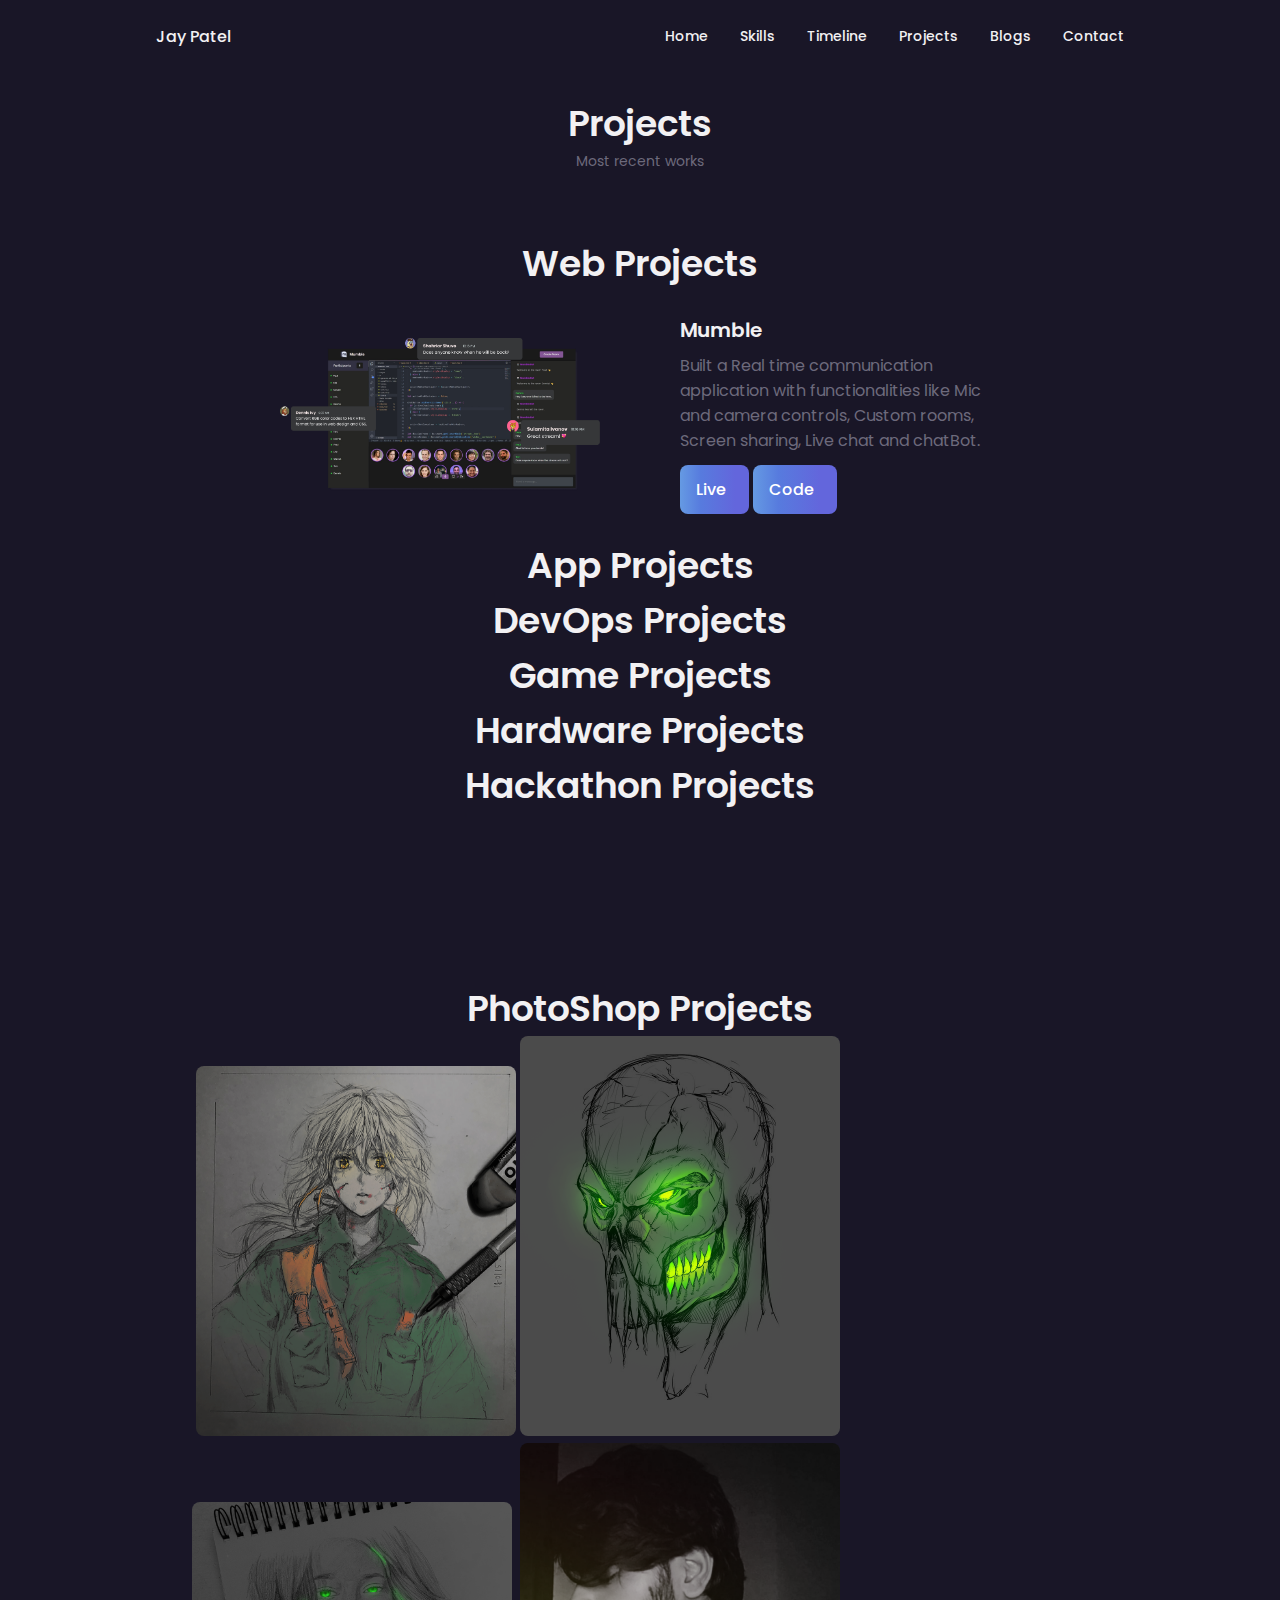
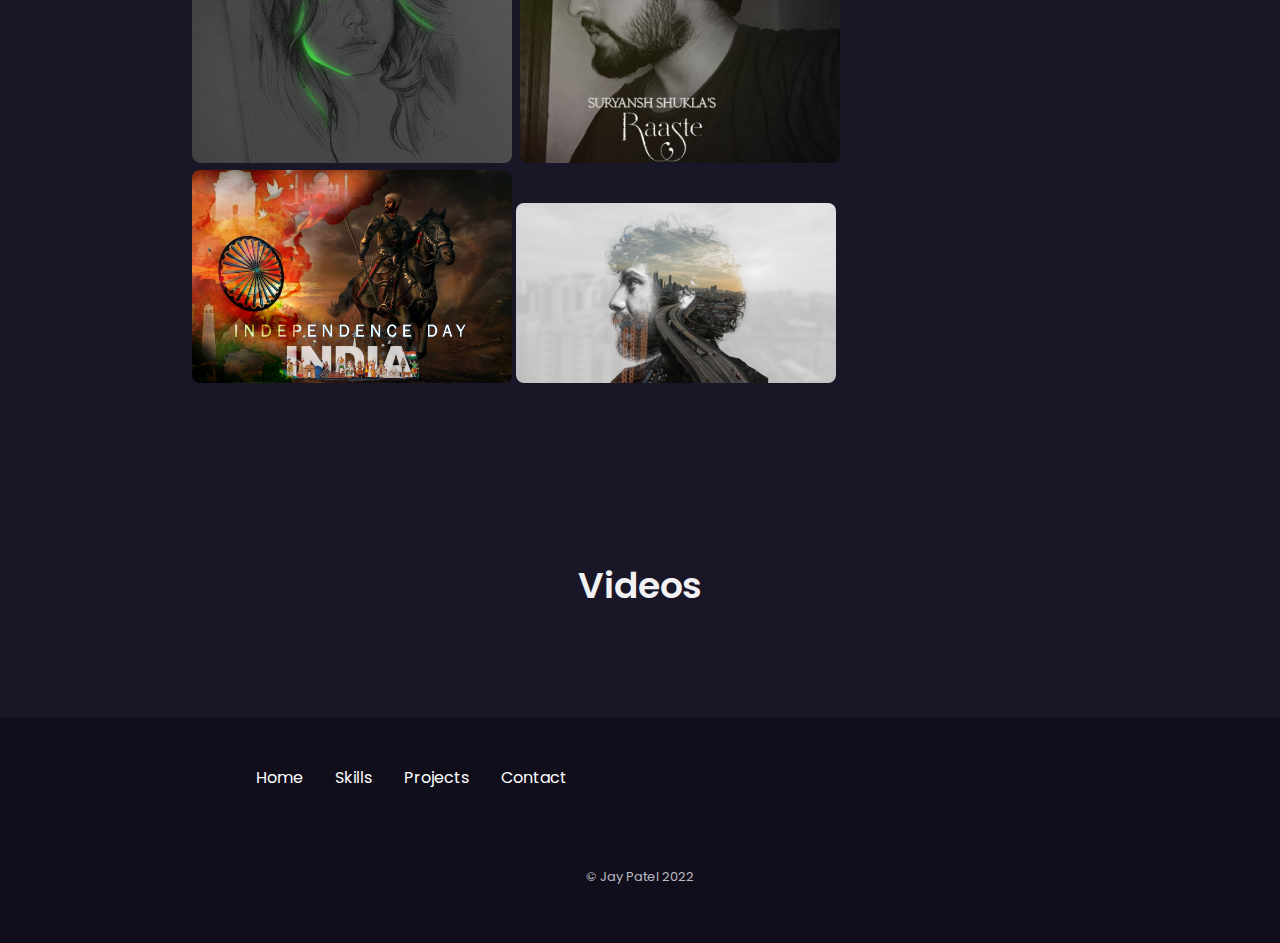
==== project.html @ c9261677 "new changes" ====
<!DOCTYPE html>
<html lang="en">

<head>
    <meta charset="UTF-8">
    <meta name="viewport" content="width=device-width, initial-scale=1.0">
    <link rel="stylesheet" href="https://unicons.iconscout.com/release/v4.0.0/css/line.css">
    <script src="https://kit.fontawesome.com/f3dd108375.js" crossorigin="anonymous"></script>
    <link rel="stylesheet" href="./assets/css/swiper-bundle.min.css">
    <link rel="stylesheet" href="./assets/css/styles.css">
    <link rel="shortcut icon" href="assets/images/dev.png" type="image/x-icon">
    <title>Jay Patel</title>
</head>

<body>
    <header class="header" id="header">
        <nav class="nav container">
            <a href="#" class="nav__logo">Jay Patel</a>
            <div class="nav__menu" id="nav-menu">
                <ul class="nav__list grid">
                    <li class="nav__item">
                        <a href="#home" class="nav__link">
                            <i class="uil uil-estate nav__icon"></i>Home
                        </a>
                    </li>
                    <li class="nav__item">
                        <a href="#skills" class="nav__link">
                            <i class="uil uil-file-alt nav__icon"></i>Skills
                        </a>
                    </li>
                    <li class="nav__item">
                        <a href="#timeline" class="nav__link">
                            <i class="uil uil-message nav__icon"></i>Timeline
                        </a>
                    </li>
                    <li class="nav__item">
                        <a href="#portfolio" class="nav__link">
                            <i class="uil uil-message nav__icon"></i>Projects
                        </a>
                    </li>
                    <li class="nav__item">
                        <a href="#blog" class="nav__link">
                            <i class="uil uil-message nav__icon"></i>Blogs
                        </a>
                    </li>
                    <li class="nav__item">
                        <a href="#contact" class="nav__link">
                            <i class="uil uil-message nav__icon"></i>Contact
                        </a>
                    </li>
                </ul>
                <i class="uil uil-times nav__close" id="nav-close"></i>
            </div>
        </nav>
    </header>

    <main class="main">
 



        <section class="portfolio section" id="portfolio">
           <h2 class="section__title">Projects</h2>
            <span class="section__subtitle">Most recent works</span>
    
            <h2 class="section__title">Web Projects</h2>
           
            <div class="portfolio__container container">
                <div class="portfolio__content grid">
                    <img src="assets/images/project1.png" alt="" class="project__img">

                    <div class="portfolio_">
                        <h3 class="portfolio__title">Mumble</h3>
                        <p class="portfolio__description">Built a Real time communication application with
                            functionalities like Mic and camera controls, Custom rooms,
                            Screen sharing, Live chat and chatBot.</p>
                        <a href="https://srushti1hub.github.io/mumble/" class="button button--flex button--small portfolio__button">
                            Live <i class="fa-solid fa-link project__icon"></i>
                        </a>
                        <a href="https://github.com/srushti1hub/mumble.git" class="button button--flex button--small portfolio__button">
                            Code <i class="fa-solid fa-code project__icon"></i>
                        </a>
                    </div>
                </div>

  

            </div>
            <h2 class="section__title">App Projects</h2>
            <h2 class="section__title">DevOps Projects</h2>
            <h2 class="section__title">Game Projects</h2>
            <h2 class="section__title">Hardware Projects</h2>
            <h2 class="section__title">Hackathon Projects</h2>
           
        </section>




        <section class="portfolio section" id="portfolio">
 <h2 class="section__title">PhotoShop Projects</h2>











 <div class="portfolio__container container container2" >
 <img src="/ps/1.png" alt="" class="project__img"  loading="lazy">
 <img src="/ps/2.png" alt="" class="project__img"  loading="lazy">
 <img src="/ps/3.png" alt="" class="project__img"  loading="lazy">
 <img src="/ps/4.png" alt="" class="project__img"  loading="lazy">
 <img src="/ps/5.png" alt="" class="project__img"  loading="lazy">
 <img src="/ps/6.png" alt="" class="project__img"  loading="lazy">
 <img src="/ps/7.png" alt="" class="project__img"  loading="lazy">
 <img src="/ps/8.png" alt="" class="project__img"  loading="lazy">





 



</div>



<style>
    .container2{
        max-width: 70%;
    }
</style>








         </section>

         <section class="portfolio section" id="portfolio">
            <h2 class="section__title">Videos </h2>
    
 </section>
           
    </main>

    <!--==================== FOOTER ====================-->
    <footer class="footer">

        <div class="footer__bg">
            <div class="footer__container container grid">
             

                <ul class="footer__links">
                    <li>
                        <a href="/" class="footer__link">Home</a>
                    </li>
                    <li>
                        <a href="/" class="footer__link">Skills</a>
                    </li>
                    <li>
                        <a href="/project.html" class="footer__link">Projects</a>
                    </li>
                    <li>
                        <a href="/" class="footer__link">Contact</a>
                    </li>
                </ul>

                <div class="footer__socials">
                    <a href="https://www.linkedin.com/in/patel-jaykumar-583b7b236/" target="_blank"
                        class="footer__social">
                        <i class="fa-brands fa-linkedin"></i>
                    </a>
                    <a href="https://twitter.com/calteen_jay" target="_blank" class="footer__social">
                        <i class="fa-brands fa-twitter"></i>
                    </a>
                    <a href="https://github.com/calteen" target="_blank" class="footer__social">
                        <i class="fa-brands fa-github"></i>
                    </a>
                </div>
            </div>
            <p class="footer__copy">&#169; Jay Patel 2022</p>
        </div>
    </footer>

    <!--==================== SCROLL TOP ====================-->
    <a href="#" class="scrollup" id="scroll-up">
        <i class="uil uil-arrow-up scrollup__icon"></i>
    </a>
    <script src="./aseets/js/swiper-bundle.min.js"></script>
    <script src="./assets/js/main.js"></script>
</body>

</html>
---- assets/css/styles.css ----
/* ==================== GOOGLE FONTS ====================*/
@import url("https://fonts.googleapis.com/css2?family=Poppins:wght@400;500;600&display=swap");

/*==================== VARIABLES CSS ====================*/
:root {
  --header-height: 3rem;
  --hue-color: 250; 
  --first-color: hsl(var(--hue-color), 69%, 61%);
  --first-color-alt: hsl(var(--hue-color), 57%, 53%);
  --first-color-lighter: hsl(var(--hue-color), 92%, 85%);
  --first-color-second: hsl(var(--hue-color), 30%, 8%);
  --title-color: hsl(var(--hue-color), 8%, 95%);
  --text-color: hsl(var(--hue-color), 8%, 45%);
  --text-color-light: hsl(var(--hue-color), 8%, 75%);
  --input-color: hsl(var(--hue-color), 29%, 16%);
  --body-color: hsl(var(--hue-color), 28%, 12%);
  --container-color: hsl(var(--hue-color), 29%, 16%);
  --scroll-bar-color: hsl(var(--hue-color), 12%, 48%);
  --scroll-thumb-color: hsl(var(--hue-color), 12%, 36%);
  --body-font: "Poppins", sans-serif;
  --big-font-size: 2rem;
  --h1-font-size: 1.5rem;
  --h2-font-size: 1.25rem;
  --h3-font-size: 1.125rem;
  --normal-font-size: 0.938rem;
  --small-font-size: 0.813rem;
  --smaller-font-size: 0.75rem;
  --font-medium: 500;
  --font-semi-bold: 600;
  --mb-0-25: 0.25rem;
  --mb-0-5: 0.5rem;
  --mb-0-75: 0.75rem;
  --mb-1: 1rem;
  --mb-1-5: 1.5rem;
  --mb-2: 2rem;
  --mb-2-5: 2.5rem;
  --mb-3: 3rem;
  --z-tooltip: 10;
  --z-fixed: 100;
  --z-modal: 1000;
}

@media screen and (min-width: 968px) {
  :root {
    --big-font-size: 3rem;
    --h1-font-size: 2.25rem;
    --h2-font-size: 1.5rem;
    --h3-font-size: 1.25rem;
    --normal-font-size: 1rem;
    --small-font-size: 0.875rem;
    --smaller-font-size: 0.813rem;
  }
}

* {
  box-sizing: border-box;
  padding: 0;
  margin: 0;
}

html {
  scroll-behavior: smooth;
}

body {
  margin: 0 0 var(--header-height) 0;
  font-family: var(--body-font);
  font-size: var(--normal-font-size);
  background-color: var(--body-color);
  color: var(--text-color);
}

h1,
h2,
h3,
h4 {
  color: var(--title-color);
  font-weight: var(--font-semi-bold);
}

ul {
  list-style: none;
}

a {
  text-decoration: none;
}

img {
  width: 100%;
  height: auto;
}

.section {
  padding: 2rem 0 4rem;
  margin-bottom: 40px;
}

.section__title {
  font-size: var(--h1-font-size);
}

.section__subtitle {
  display: block;
  font-size: var(--small-font-size);
  margin-bottom: var(--mb-2);
}

.section__title,
.section__subtitle {
  text-align: center;
}

.container {
  max-width: 768px;
  margin-left: var(--mb-1-5);
  margin-right: var(--mb-1-5);
}

.grid {
  display: grid;
  gap: 1.5rem;
}

.header {
  width: 100%;
  position: fixed;
  bottom: 0;
  left: 0;
  z-index: var(--z-fixed);
  background-color: var(--body-color);
}

.nav {
  max-width: 968px;
  height: var(--header-height);
  display: flex;
  justify-content: space-between;
  align-items: center;
}

.nav__logo,
.nav__toggle {
  color: var(--title-color);
  font-weight: var(--font-medium);
}

.nav__logo:hover {
  color: var(--first-color);
}

.nav__toggle {
  font-size: 1.1rem;
  cursor: pointer;
}

.nav__toggle:hover {
  color: var(--first-color);
}

@media screen and (max-width: 767px) {
  .nav__menu {
    position: fixed;
    bottom: -100%;
    left: 0;
    width: 100%;
    background-color: var(--body-color);
    padding: 2rem 1.5rem 4rem;
    box-shadow: 0 -1px 4px rgba(0, 0, 0, 0.15);
    border-radius: 1.5rem 1.5rem 0 0;
    transition: 0.3s;
  }
}
.blog__img{
  width: 150px;
  margin: 0 auto;
}
.nav__list {
  grid-template-columns: repeat(3, 1fr);
  gap: 2rem;
}
.nav__link {
  display: flex;
  flex-direction: column;
  align-items: center;
  font-size: var(--small-font-size);
  color: var(--title-color);
  font-weight: var(--font-medium);
}

.nav__link:hover {
  color: var(--first-color);
}

.nav__icon {
  font-size: 1.2rem;
}

.nav__close {
  position: absolute;
  right: 1.3rem;
  bottom: 0.5rem;
  font-size: 1.5rem;
  cursor: pointer;
  color: var(--first-color);
}

.nav__close:hover {
  color: var(--first-color-alt);
}

.show-menu {
  bottom: 0;
}

.active-link {
  color: var(--first-color);
}

.scroll-header {
  box-shadow: 0 -1px 4px rgba(0, 0, 0, 0.15);
}

.home__container {
  gap: 1rem;
}

.home__content {
  grid-template-columns: 0.5fr 3fr;
  padding-top: 3.5rem;
  align-items: center;
}

.home__social {
  display: grid;
  grid-template-columns: max-content;
  row-gap: 1rem;
}

.home__social-icon {
  font-size: 1.25rem;
  color: var(--first-color);
}

.home__social-icon:hover {
  color: var(--first-color-alt);
}

.home__blob {
  width: 200px;
  fill: var(--first-color);
}

.home__blob-img {
  width: 220px;
}

.home__data {
  grid-column: 1/3;
}

.home__title {
  font-size: var(--big-font-size);
}

.home__subtitle {
  font-size: var(--h3-font-size);
  color: var(--text-color);
  font-weight: var(--font-medium);
  margin-bottom: var(--mb-0-75);
}

.home__description {
  margin-bottom: var(--mb-2);
}

.home__scroll {
  display: none;
}

.home__scroll-button {
  color: var(--first-color);
  transition: 0.3s;
}

.home__scroll-button:hover {
  transform: translateY(0.25rem);
}

.home__scroll-mouse {
  font-size: 2rem;
}

.home__scroll-name {
  font-size: var(--small-font-size);
  color: var(--title-color);
  font-weight: var(--font-medium);
  margin-right: var(--mb-0-25);
}

.home__scroll-arrow {
  font-size: 1.25rem;
}

.button {
  display: inline-block;
  background-image:linear-gradient(90deg, rgb(101 154 227) 0%, rgb(87 123 222) 30%, rgb(99 102 220) 80%);
  color: #ffff;
  padding: 1rem;
  border-radius: 0.5rem;
  font-weight: var(--font-medium);
  outline: none;
  border:0px;
}

.button:hover {
  box-shadow: 0 0 10px #fff;
}

.button__icon {
  font-size: 1.2rem;
  margin-left: var(--mb-0-5);
  transition: 0.3s;
}

.button--white {
  background-color: #fff;
  color: var(--first-color);
}

.button--white:hover {
  background-color: #fff;
}

.button--flex {
  display: inline-flex;
  align-items: center;
  transition: 0.3s;
}

.button--small {
  padding: 0.75rem 1rem;
}

.button--link {
  padding: 0;
  background-color: transparent;
  color: var(--first-color);
}

.button--link:hover {
  background-color: transparent;
  color: var(--first-color-alt);
}

.resume__buttons {
  padding: 0.5rem;
  display: flex;
}

.skills__container {
  row-gap: 0;
  grid-template-columns: 3.5fr 4fr;
}

.skills__img{
  width: 50%;
  display: flex;
  margin: 0 auto;
}

.skills__setimg{
  display: flex;
  width: 200px;
}

.skill__logo{
  height: 60px;
  width: 60px;
  display: inline;
}

.skill__aline{
  text-align: center;
}
.skills__header {
  display: flex;
  align-items: center;
  margin-bottom: var(--mb-2-5);
  cursor: pointer;
  margin-bottom: 0.5rem;
}

.skills__icon,
.skills__arrow {
  font-size: 2rem;
  color: var(--first-color);
}

.skills__icon {
  color: var(--first-color);
  margin-right: var(--mb-0-75);
}

.skills__title {
  font-size: var(--h3-font-size);
}

.skills__list {
  padding-right: 2.7rem;
  margin-bottom: 2rem;
}

.qualification__img{
  width: 40%;
  display: flex;
  margin: auto;
  margin-bottom: 50px;
}

.qualification__tabs {
  display: flex;
  justify-content: space-evenly;
  margin-bottom: var(--mb-2);
}

.qualification__button {
  font-size: var(--h3-font-size);
  font-weight: var(--font-medium);
  color: var(--first-color);
}

.qualification__icon {
  font-size: 1.8rem;
  margin-right: var(--mb-0-25);
}

.qualification__data {
  display: grid;
  grid-template-columns: 1fr max-content 1fr;
  column-gap: 1.5rem;
}

.qualification__title {
  font-size: var(--normal-font-size);
  font-weight: var(--font-medium);
}

.qualification__subtitle {
  display: inline-block;
  font-size: var(--small-font-size);
  margin-bottom: var(--mb-1);
}

.qualification__calendar {
  font-size: var(--smaller-font-size);
  color: var(--text-color-light);
  /* margin-bottom: var(--mb-1) */
}

.qualification__rounder {
  display: inline-block;
  width: 13px;
  height: 13px;
  background-color: var(--first-color);
  border-radius: 50%;
}

.qualification__line {
  display: block;
  width: 1px;
  height: 100%;
  background-color: var(--first-color);
  transform: translate(6px, -7px);
}

/* Active Modal */
.active-modal {
  opacity: 1;
  visibility: visible;
}


.portfolio__container {
  overflow: initial;
}

.portfolio__content {
  padding: 0 1.5rem;
  margin: 1.5rem auto;
}

.portfolio__img{
  width: 50%;
  display: flex;
  margin: 0 auto;
}

.project__img {
  width: 265px;
  border-radius: 0.5rem;
  justify-self: center;
}

.project__icon{
  margin-left: 7px;
}

.portfolio__title {
  font-size: var(--h3-font-size);
  margin-bottom: var(--mb-0-5);
}

.portfolio__description {
  margin-bottom: var(--mb-0-75);
}

.portfolio__button:hover .button__icon {
  transform: translateX(0.25rem);
}

.swiper-button-prev::after,
.swiper-button-next::after {
  content: "";
}

.swiper-portfolio-icon {
  font-size: 2rem;
  color: var(--first-color);
}

.swiper-button-prev {
  left: -0.5rem;
}

.swiper-button-next {
  right: -0.5rem;
}

.swiper-container-horizontal > .swiper-pagination-bullets {
  bottom: -2.5rem;
}

.swiper-pagination-bullet-active {
  background-color: var(--first-color);
}

.swiper-button-prev,
.swiper-button-next,
.swiper-pagination-bullet {
  outline: none;
}

.project {
  text-align: center;
}

.project__bg {
  background-color: var(--first-color-second);
  padding-top: 3rem;
}

.project__title {
  font-size: var(--h2-font-size);
  margin-bottom: var(--mb-0-75);
}

.project__description {
  margin-bottom: var(--mb-1-5);
}

.project__title,
.project__description {
  color: #fff;
}

.project__img {
  width: 232px;
  justify-self: center;
}

.contact__img{
  width: 40%;
  display: flex;
  margin: auto;
  margin-bottom: 50px;
}

.contact__container {
  row-gap: 3rem;
}

.contact__information {
  display: flex;
  margin-bottom: var(--mb-2);
}

.contact__icon {
  font-size: 1.5rem;
  color: var(--first-color);
  margin-right: var(--mb-0-75);
}

.content__title {
  font-size: var(--h3-font-size);
  font-weight: var(--font-medium);
}

.contact__subtitle {
  font-size: var(--small-font-size);
  color: var(--text-color-light);
}

.contact__content {
  background-color: var(--input-color);
  border-radius: 0.5rem;
  padding: 0.75rem 1rem 0.25rem;
}

.contact__label {
  font-size: var(--smaller-font-size);
  color: var(--title-color);
}

.contact__input {
  width: 100%;
  background-color: var(--input-color);
  color: var(--text-color);
  font-family: var(--body-font);
  font-size: var(--normal-font-size);
  border: none;
  outline: none;
  padding: 0.25rem 0.5rem 0.5rem 0;
}

.footer {
  padding-top: 2rem;
}

.footer__container {
  row-gap: 3.5rem;
}

.footer__bg {
  background-color: var(--first-color-second);
  padding: 2rem 0 3rem;
}

.footer__title {
  font-size: var(--h1-font-size);
  margin-bottom: var(--mb-0-25);
}

.footer__subtitle {
  font-size: var(--small-font-size);
}

.footer__links {
  display: flex;
  flex-direction: column;
  row-gap: 1.5rem;
}

.footer__link:hover {
  color: var(--first-color-lighter);
}

.footer__social {
  font-size: 1.25rem;
  margin-right: var(--mb-1-5);
}

.footer__social:hover {
  color: var(--first-color-lighter);
}

.footer__copy {
  font-size: var(--smaller-font-size);
  text-align: center;
  color: var(--text-color-light);
  margin-top: var(--mb-3);
}

.footer__title,
.footer__subtitle,
.footer__link,
.footer__social {
  color: #fff;
}

.scrollup {
  position: fixed;
  right: 1rem;
  bottom: -20%;
  background-color: var(--first-color);
  opacity: 0.8;
  padding: 0 0.3rem;
  border-radius: 0.4rem;
  z-index: var(--z-tooltip);
  transition: 0.4s;
}

.scrollup:hover {
  background-color: var(--first-color-alt);
}

.scrollup__icon {
  font-size: 1.5rem;
  color: #fff;
}

.show-scroll {
  bottom: 5rem;
}

::-webkit-scrollbar {
  width: 0.6rem;
  background-color: var(--scroll-bar-color);
  border-radius: 0.5rem;
}

::-webkit-scrollbar-thumb {
  background-color: var(--scroll-thumb-color);
  border-radius: 0.5rem;
}

::-webkit-scrollbar-thumb:hover {
  background-color: var(--text-color-light);
}

@media screen and (max-width: 380px) {
  .container {
    margin-left: var(--mb-1);
    margin-right: var(--mb-1);
  }

  .nav__menu {
    padding: 2rem 0.25rem 4rem;
  }

  .nav__list {
    column-gap: 0;
  }

  .home__content {
    grid-template-columns: 0.35fr 3fr;
  }

  .home__blob {
    width: 250px;
  }

  .home__social-icon {
    width: 30px;
  }

  .home__subtitle {
    font-size: 24px;
  }

  .home__description {
    font-size: 18px;
  }

  .home__button {
    font-size: 20px;
  }

  .skills__title {
    font-size: var(--normal-font-size);
  }

  .qualification__data {
    gap: 0.5rem;
  }
}

@media screen and (min-width: 568px) {
  .home__content {
    grid-template-columns: max-content 1fr 1fr;
  }

  .home__data {
    grid-column: initial;
  }

  .home__img {
    order: 1;
    justify-self: center;
  }

  .about__container,
  .portfolio__content,
  .project__container,
  .contact__container,
  .footer__container {
    grid-template-columns: repeat(2, 1fr);
  }

  .qualification__sections {
    display: grid;
    grid-template-columns: 0.6fr;
    justify-content: center;
  }

  .blog__img{
    width: 200px;
  }
}
  @media screen and (min-width: 768px) {
    .container {
      margin-left: auto;
      margin-right: auto;
    }

    .body {
      margin: 0;
    }
    .section {
      padding: 6rem 0 2rem;
    }
    .section__subtitle {
      margin-bottom: 4rem;
    }
    .header {
      top: 0;
      bottom: initial;
    }

    .header,
    .main,
    .footer__container {
      padding: 0 1rem;
    }

    .nav {
      height: calc(var(--header-height) + 1.5rem);
      column-gap: 1rem;
    }
    .nav__icon,
    .nav__close,
    .nav__toggle {
      display: none;
    }

    .nav__list {
      display: flex;
      column-gap: 2rem;
    }

    .nav__menu {
      margin-left: auto;
    }
    .change-theme {
      margin: 0;
    }

    .home__container {
      row-gap: 5rem;
    }

    .home__content {
      padding-top: 5.5rem;
      column-gap: 2rem;
    }
    .home__blob {
      width: 270px;
    }
    .home__scroll {
      display: block;
    }
    .home__scroll-button {
      margin-left: 3rem;
    }
    .about__container {
      column-gap: 5rem;
    }
    .about__img {
      width: 350px;
    }
    .about__description {
      text-align: initial;
    }
    .about__info {
      justify-content: space-between;
    }
    .about__buttons {
      justify-content: initial;
    }
    .qualification__tabs {
      justify-content: center;
    }
    .qualification__button {
      margin: 0 var(--mb-1);
    }

    .qualification__sections {
      grid-template-columns: 0.5fr;
    }
    .services__container {
      grid-template-columns: repeat(3, 218px);
      justify-content: center;
    }
    .services__icon {
      font-size: 2rem;
    }
    .services__content {
      padding: 6rem 0 2rem 2.5rem;
    }

    .services__modal-content {
      width: 450px;
    }
    .project__img {
      width: 320px;
    }
    .portfolio__content {
      align-items: center;
    }
    .project {
      text-align: initial;
    }
    .project__bg {
      background: none;
    }
    .project__container {
      background-color: var(--first-color-second);
      border-radius: 1rem;
      padding: 3rem 2.5rem 0;
      grid-template-columns: 1fr max-content;
      column-gap: 3rem;
    }
    .project__data {
      padding-top: 0.8rem;
    }
    .footer__container {
      grid-template-columns: repeat(3, 1fr);
    }
    .footer__bg {
      padding: 3rem 0 3.5rem;
    }

    .footer__links {
      flex-direction: row;
      column-gap: 2rem;
    }
    .footer__socials {
      justify-self: flex-end;
    }
    .footer__copy {
      margin-top: 4.5rem;
    }
    .contact__img{
      width: 90%;
    }
  }

/* For large devices */
@media screen and (min-width: 1024px) {
  body {
    margin: 0;
  }

  .header,
  .main,
  .footer__container {
    padding: 0;
  }
  .home__blob {
    width: 320px;
  }
  .home__social {
    transform: translateX(-6rem);
  }
  .services__container {
    grid-template-columns: repeat(3, 238px);
  }
  .portfolio__content {
    column-gap: 5rem;
  }

  .project__container {
    padding-bottom: 30px;
  }

  .swiper-portfolio-icon {
    font-size: 3.5rem;
  }
  .swiper-button-prev {
    left: -3.5rem;
  }
  .swiper-button-next {
    right: -3.5rem;
  }
  .swiper-container-horizontal > .swiper-pagination-bullets {
    bottom: -4.5rem;
  }

  .contact__form {
    width: 460px;
  }
  .contact__inputs {
    grid-template-columns: repeat(2, 1fr);
  }
}
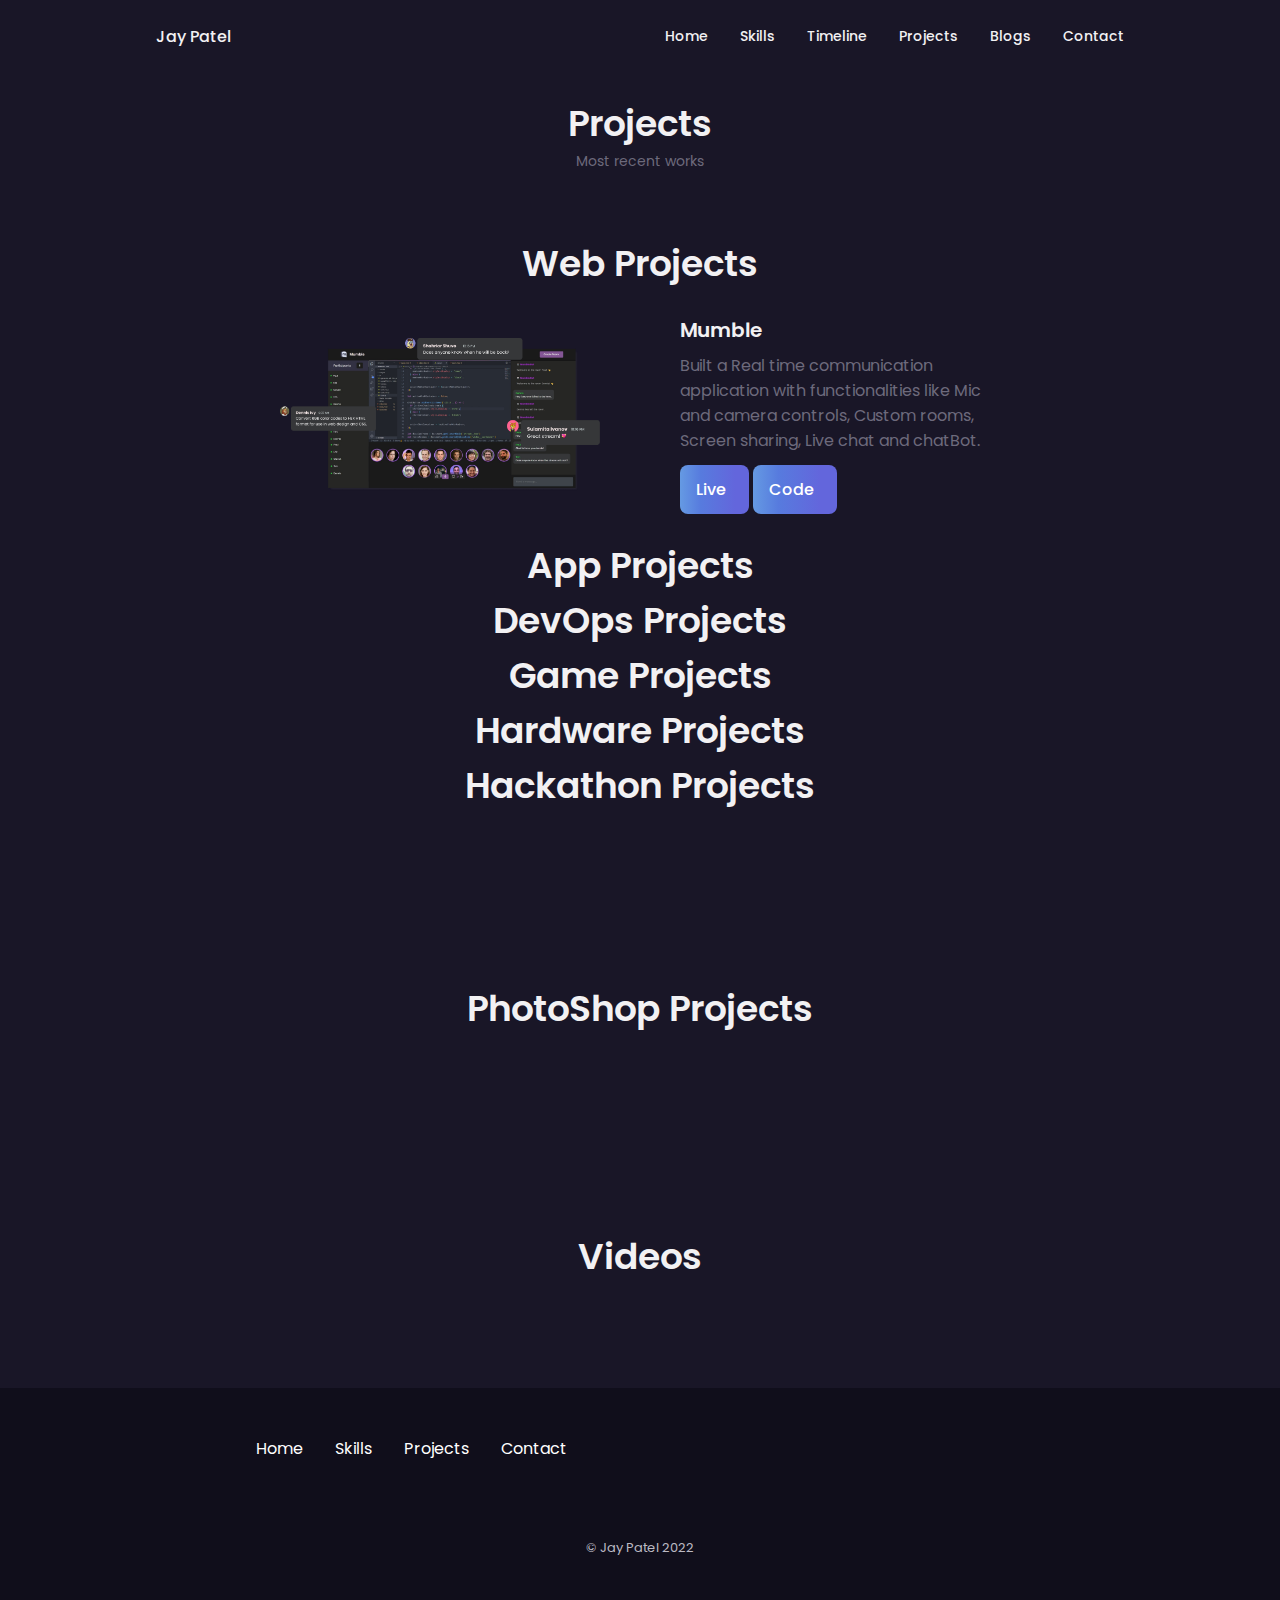
==== commit b4897bda: "new photos" ====
--- a/project.html
+++ b/project.html
@@ -111,14 +111,16 @@
 
 
  <div class="portfolio__container container container2" >
- <img src="/ps/1.png" alt="" class="project__img"  loading="lazy">
- <img src="/ps/2.png" alt="" class="project__img"  loading="lazy">
- <img src="/ps/3.png" alt="" class="project__img"  loading="lazy">
- <img src="/ps/4.png" alt="" class="project__img"  loading="lazy">
- <img src="/ps/5.png" alt="" class="project__img"  loading="lazy">
- <img src="/ps/6.png" alt="" class="project__img"  loading="lazy">
- <img src="/ps/7.png" alt="" class="project__img"  loading="lazy">
- <img src="/ps/8.png" alt="" class="project__img"  loading="lazy">
+ <img src="/portfolio/ps/1.png" alt="" class="project__img"  loading="lazy">
+ <img src="/portfolio/ps/2.png" alt="" class="project__img"  loading="lazy">
+ <img src="/portfolio/ps/3.png" alt="" class="project__img"  loading="lazy">
+ <img src="/portfolio/ps/4.png" alt="" class="project__img"  loading="lazy">
+ <img src="/portfolio/ps/5.png" alt="" class="project__img"  loading="lazy">
+ <img src="/portfolio/ps/6.png" alt="" class="project__img"  loading="lazy">
+ <img src="/portfolio/ps/7.png" alt="" class="project__img"  loading="lazy">
+ <img src="/portfolio/ps/8.png" alt="" class="project__img"  loading="lazy">
+ <img src="/portfolio/ps/9.png" alt="" class="project__img"  loading="lazy">
+ <img src="/portfolio/ps/10.png" alt="" class="project__img"  loading="lazy">
 
 
 
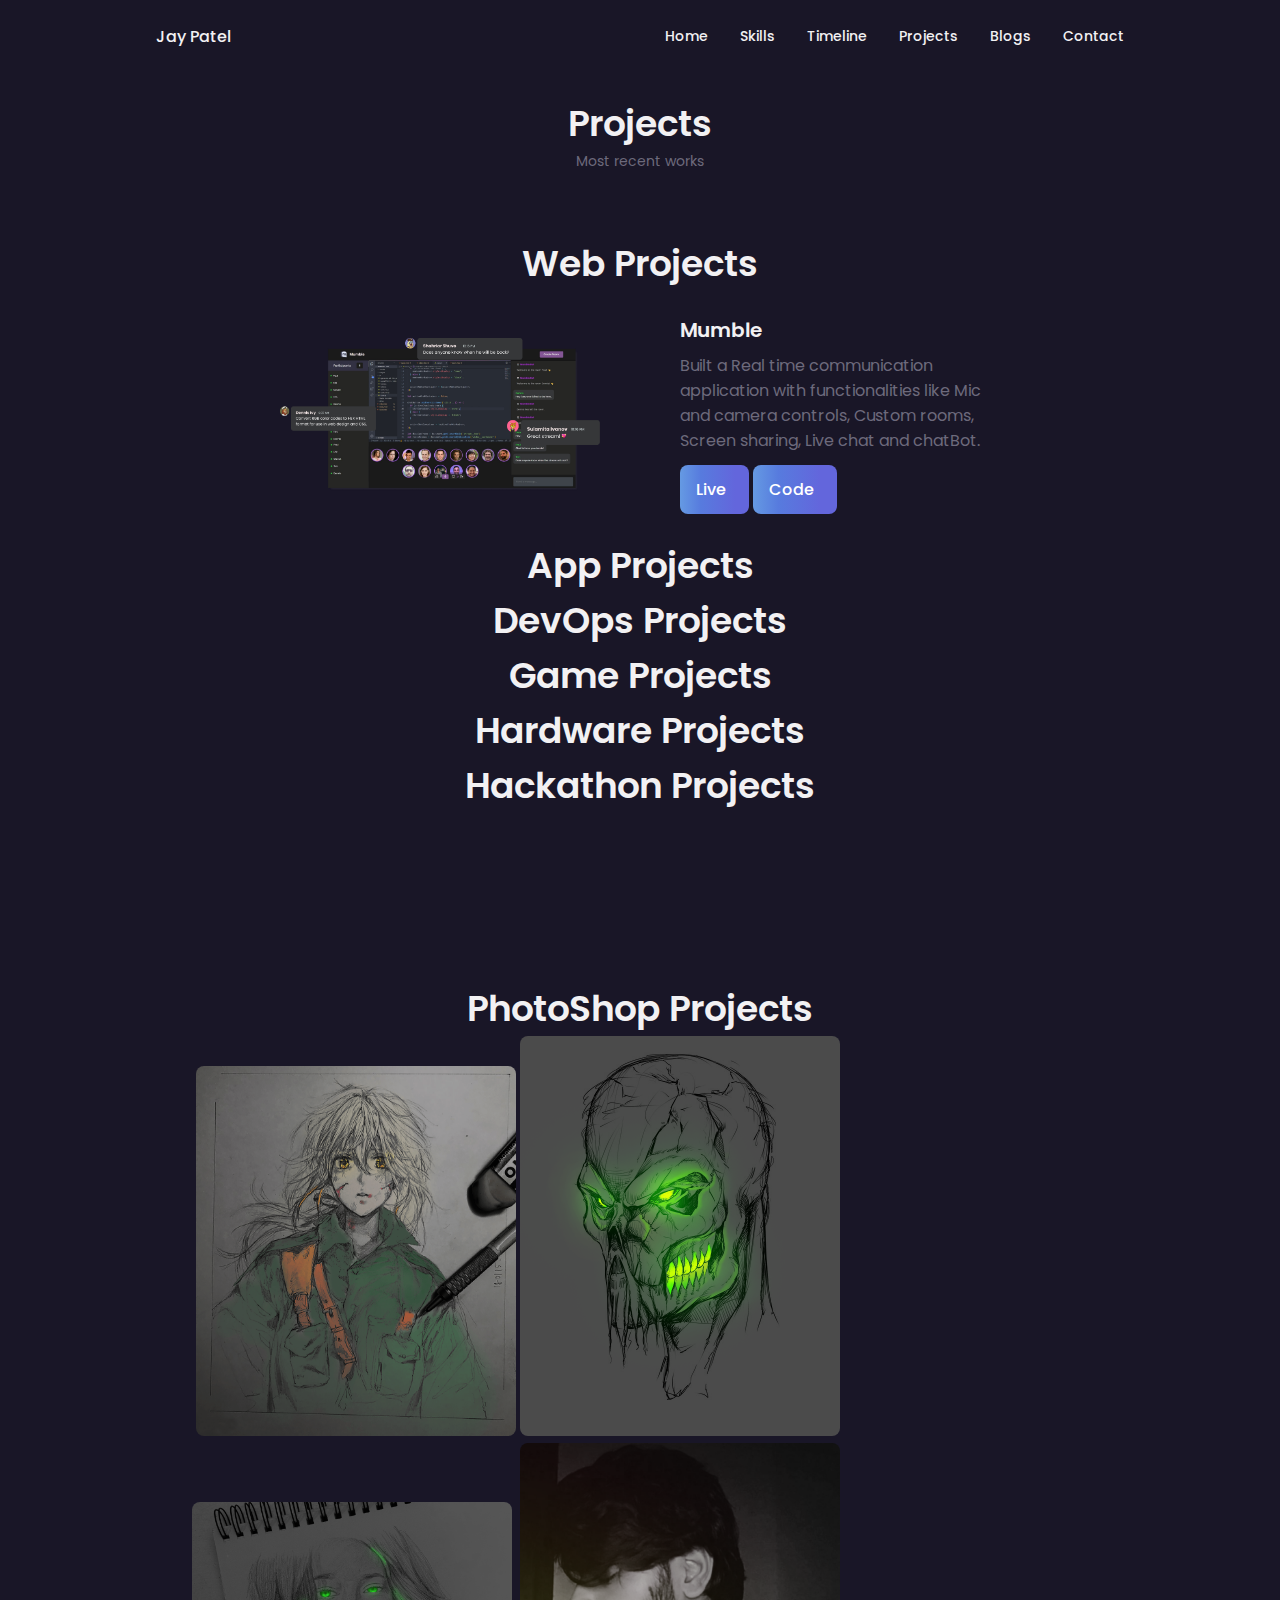
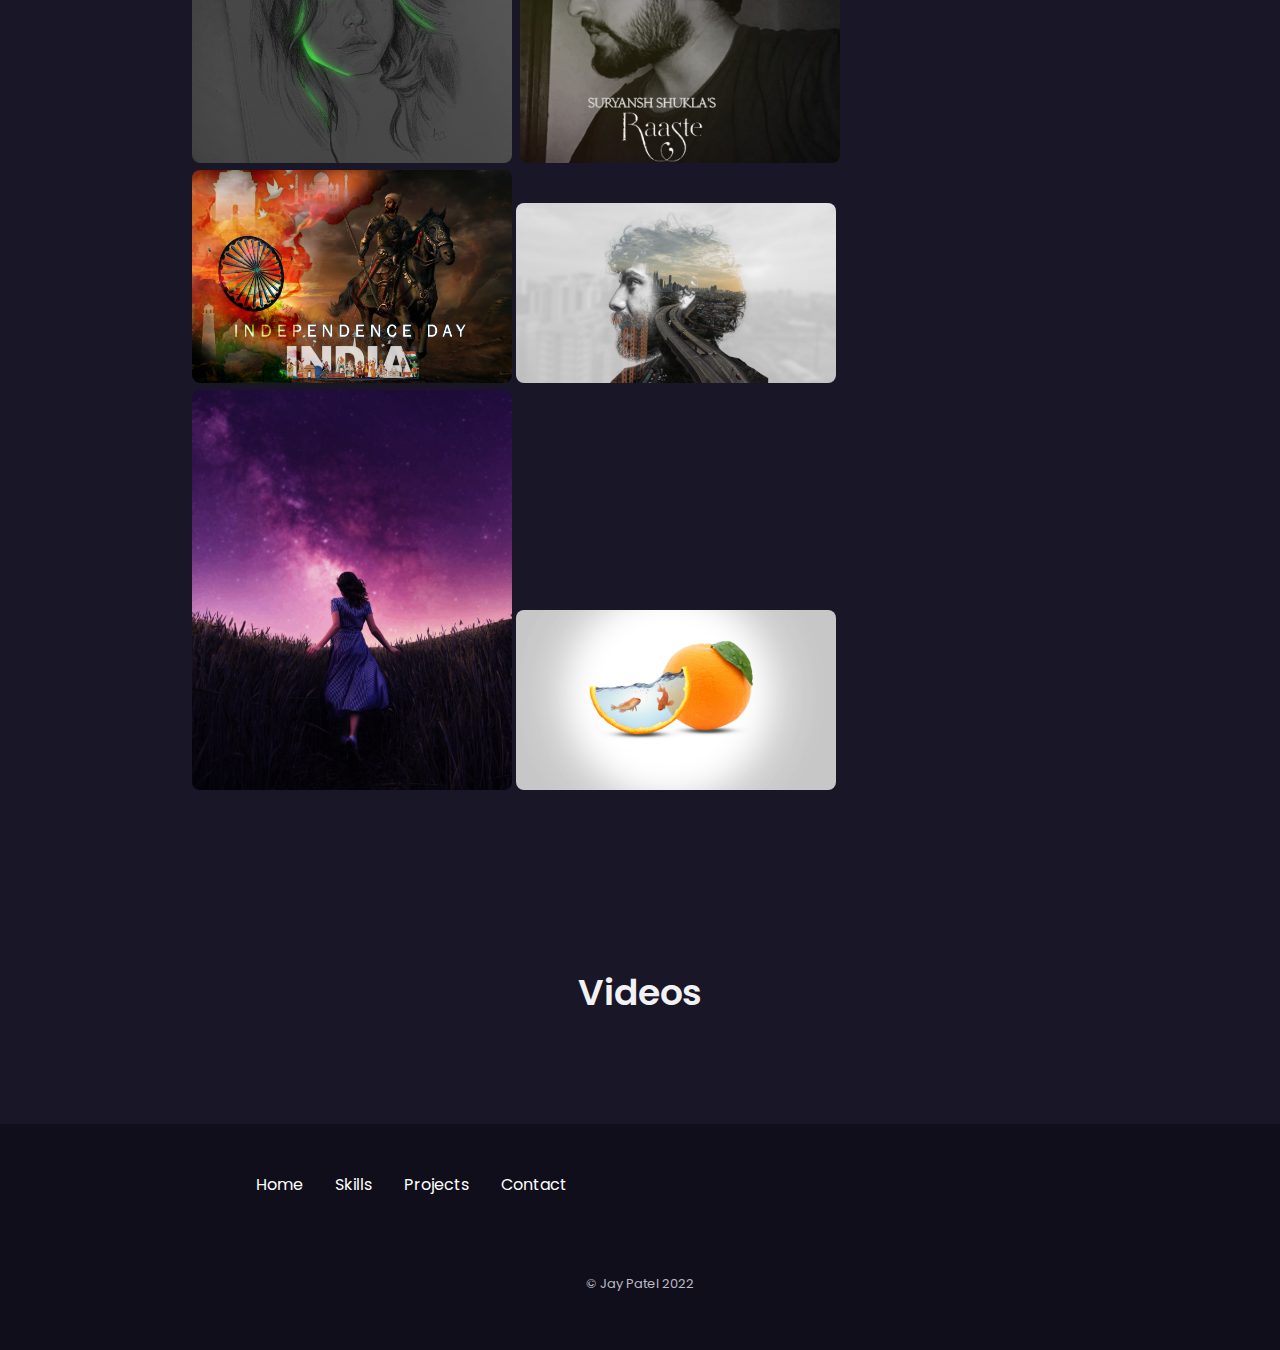
==== commit 4c9a1446: "new changes" ====
--- a/project.html
+++ b/project.html
@@ -111,20 +111,16 @@
 
 
  <div class="portfolio__container container container2" >
- <img src="/portfolio/ps/1.png" alt="" class="project__img"  loading="lazy">
- <img src="/portfolio/ps/2.png" alt="" class="project__img"  loading="lazy">
- <img src="/portfolio/ps/3.png" alt="" class="project__img"  loading="lazy">
- <img src="/portfolio/ps/4.png" alt="" class="project__img"  loading="lazy">
- <img src="/portfolio/ps/5.png" alt="" class="project__img"  loading="lazy">
- <img src="/portfolio/ps/6.png" alt="" class="project__img"  loading="lazy">
- <img src="/portfolio/ps/7.png" alt="" class="project__img"  loading="lazy">
- <img src="/portfolio/ps/8.png" alt="" class="project__img"  loading="lazy">
- <img src="/portfolio/ps/9.png" alt="" class="project__img"  loading="lazy">
- <img src="/portfolio/ps/10.png" alt="" class="project__img"  loading="lazy">
-
-
-
-
+ <img src="ps/1.png" alt="" class="project__img"  loading="lazy">
+ <img src="ps/2.png" alt="" class="project__img"  loading="lazy">
+ <img src="ps/3.png" alt="" class="project__img"  loading="lazy">
+ <img src="ps/4.png" alt="" class="project__img"  loading="lazy">
+ <img src="ps/5.png" alt="" class="project__img"  loading="lazy">
+ <img src="ps/6.png" alt="" class="project__img"  loading="lazy">
+ <img src="ps/7.png" alt="" class="project__img"  loading="lazy">
+ <img src="ps/8.png" alt="" class="project__img"  loading="lazy">
+ <img src="ps/9.png" alt="" class="project__img"  loading="lazy">
+ <img src="ps/10.png" alt="" class="project__img" loading="lazy">
 
  
 
